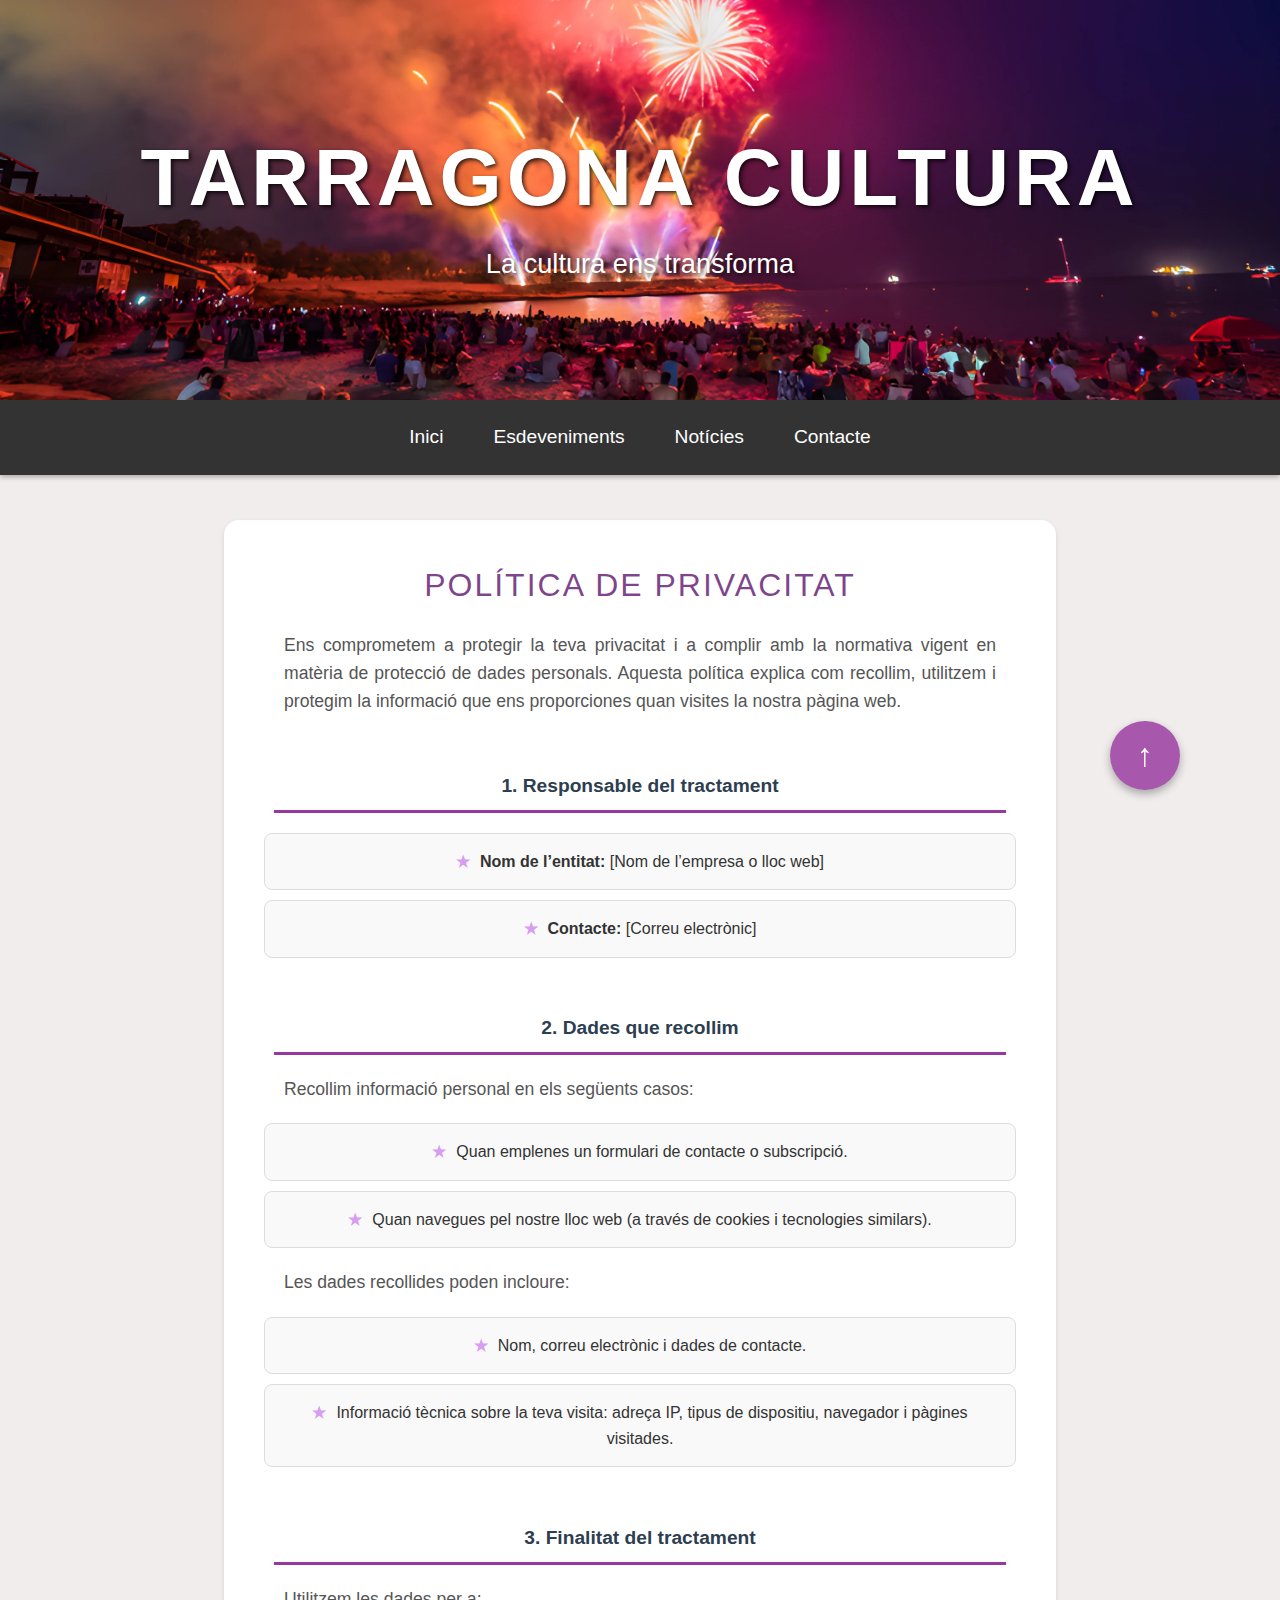
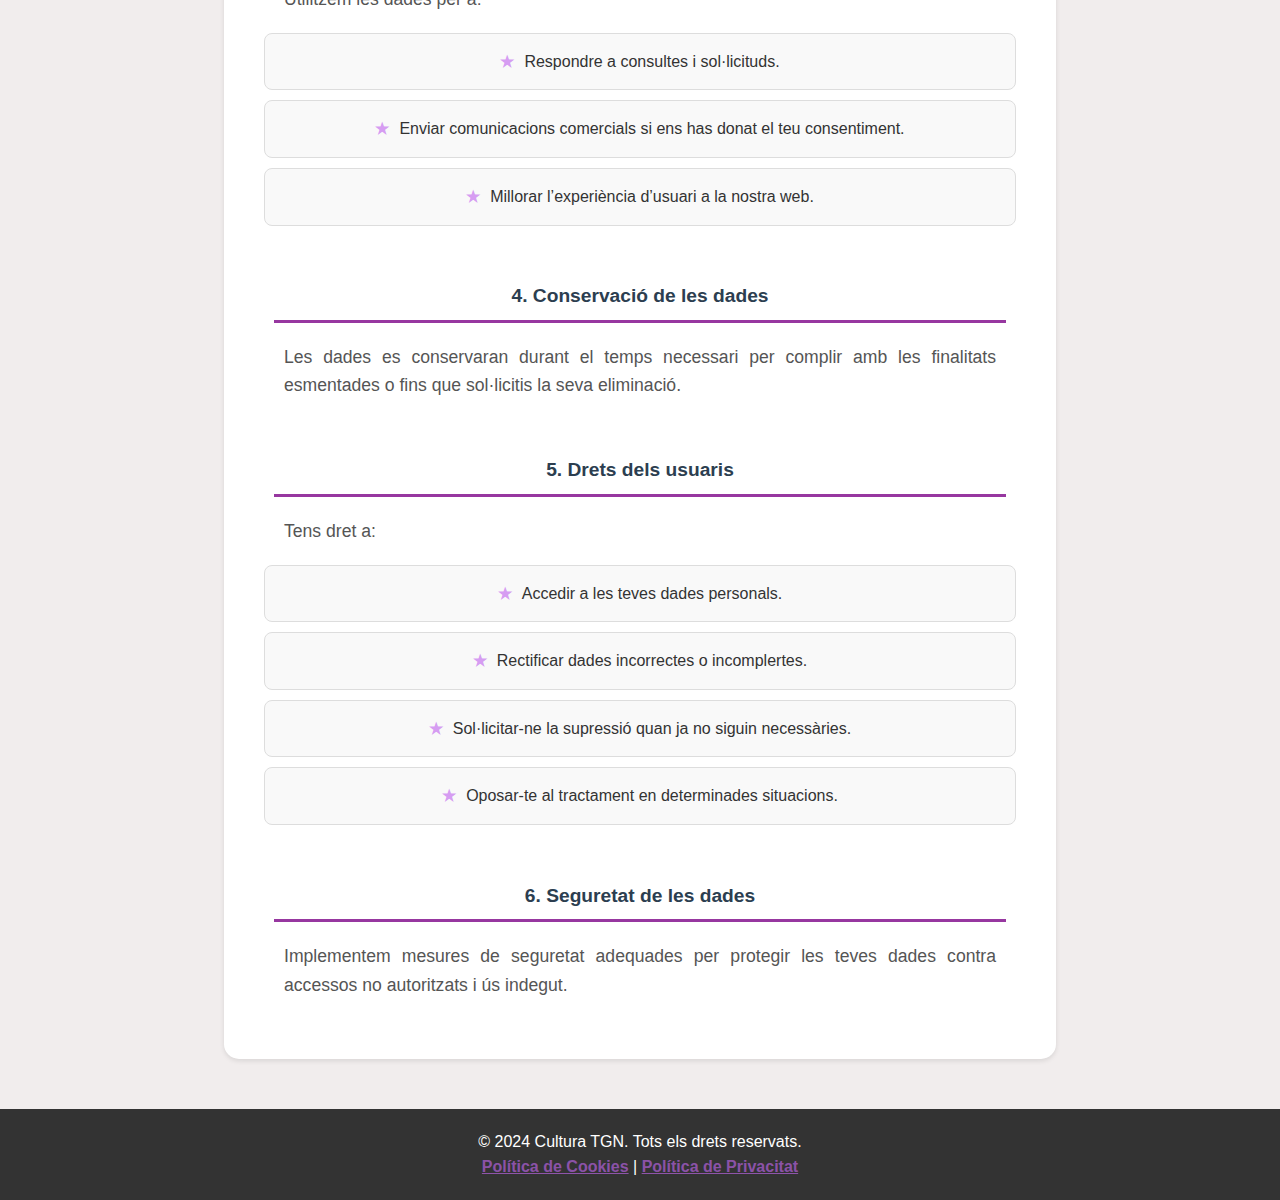
==== Politica_privacitat.html @ 9d604877 "Add files via upload" ====
<!DOCTYPE html>
<html lang="ca">

<head>
    <meta charset="UTF-8">
    <meta name="viewport" content="width=device-width, initial-scale=1.0">
    <meta name="description" content="Pàgina d'informació sobre la política de privacitat del lloc web.">
    <meta name="keywords" content="Política de Privacitat, Tarragona, Cultura, Informació, Agenda cultural">
    <title>Política de Privacitat</title>
    <link rel="stylesheet" href="style.css">
    <link rel="shortcut icon" href="imatges/favicon_tgn_transparente.ico" type="image/x-icon">
</head>

<body>
    <!-- Header -->
    <header>
        <a id="top"></a>
        <h1>TARRAGONA CULTURA</h1>
        <p>La cultura ens transforma</p>
    </header>

    <!-- Navegaci -->
    <nav>
        <ul>
            <li><a href="index.html">Inici</a></li>
            <li><a href="Esdeveniments.html">Esdeveniments</a></li>
            <li><a href="Noticies.html">Notícies</a></li>
            <li><a href="Contacte.html">Contacte</a></li>
        </ul>
    </nav>

    <!-- Contingut principal -->
    <main>
        <section id="Privacitat">
            <h2>Política de Privacitat</h2>
            <p>Ens comprometem a protegir la teva privacitat i a complir amb la normativa vigent en matèria de protecció de dades personals. Aquesta política explica com recollim, utilitzem i protegim la informació que ens proporciones quan visites la nostra pàgina web.</p>
            <br>
            <h3>1. Responsable del tractament</h3>
            <ul class="lista">
                <li><strong>Nom de l’entitat:</strong> [Nom de l’empresa o lloc web]</li>
                <li><strong>Contacte:</strong> [Correu electrònic]</li>
            </ul>
            <br>
            <h3>2. Dades que recollim</h3>
            <p>Recollim informació personal en els següents casos:</p>
            <ul class="lista">
                <li>Quan emplenes un formulari de contacte o subscripció.</li>
                <li>Quan navegues pel nostre lloc web (a través de cookies i tecnologies similars).</li>
            </ul>
            <p>Les dades recollides poden incloure:</p>
            <ul class="lista">
                <li>Nom, correu electrònic i dades de contacte.</li>
                <li>Informació tècnica sobre la teva visita: adreça IP, tipus de dispositiu, navegador i pàgines visitades.</li>
            </ul>
            <br>
            <h3>3. Finalitat del tractament</h3>
            <p>Utilitzem les dades per a:</p>
            <ul class="lista">
                <li>Respondre a consultes i sol·licituds.</li>
                <li>Enviar comunicacions comercials si ens has donat el teu consentiment.</li>
                <li>Millorar l’experiència d’usuari a la nostra web.</li>
            </ul>
            <br>
            <h3>4. Conservació de les dades</h3>
            <p>Les dades es conservaran durant el temps necessari per complir amb les finalitats esmentades o fins que sol·licitis la seva eliminació.</p>
            <br>
            <h3>5. Drets dels usuaris</h3>
            <p>Tens dret a:</p>
            <ul class="lista">
                <li>Accedir a les teves dades personals.</li>
                <li>Rectificar dades incorrectes o incomplertes.</li>
                <li>Sol·licitar-ne la supressió quan ja no siguin necessàries.</li>
                <li>Oposar-te al tractament en determinades situacions.</li>
            </ul>
            <br>
            <h3>6. Seguretat de les dades</h3>
            <p>Implementem mesures de seguretat adequades per protegir les teves dades contra accessos no autoritzats i ús indegut.</p>
        </section>
        <a href="#top" class="back-to-top">  ↑  </a>
    </main>


    <!-- Peu de página -->
    <footer>
        <p>© 2024 Cultura TGN. Tots els drets reservats.</p>
        <p>
            <a class="bookmark" href="Politica_cookies.html">Política de Cookies</a> | 
            <a class="bookmark" href="Politica_privacitat.html">Política de Privacitat</a>
        </p>
    </footer>

</body>
</html>
---- style.css ----
/* Estilos globales */
* {
    margin: 0;
    padding: 0;
    box-sizing: border-box;
}

body {
    line-height: 1.6;
    color: #333;
    background-color: #f1eded;
    padding: 0;
    margin: 0;
    font-family: Arial, Helvetica, sans-serif;
}

/* Estilos del encabezado */
header {
    background-color: #bb92c5;
    color: white;
    padding: 20px 10px;
    text-align: center;
    background-image: url('imatges/header.png');
    background-size: cover;
    background-position: center;
    height: 400px;
    color: white;
    display: flex;
    flex-direction: column;
    align-items: center;
    justify-content: center;
    text-align: center;
    padding: 20px;
}

header h1 {
    font-size: 5rem;
    font-weight: bold;
    letter-spacing: 5px;
    text-shadow: 2px 2px 4px rgba(0, 0, 0, 0.8);
    font-family: 'Franklin Gothic Medium', 'Arial Narrow', Arial, sans-serif;
}

header p {
    font-size: 1.7rem;
    text-shadow: 2px 2px 4px rgba(0, 0, 0, 0.7);
}

/* Navegación */
nav {
    background-color: #333;
    padding: 15px 0;
    box-shadow: 0 2px 5px rgba(0, 0, 0, 0.3);
    
}

nav ul {
    list-style: none;
    display: flex;
    justify-content: center;
    gap: 20px;
    margin: 0;
    padding: 2px;
    color: #fff;
}

nav ul li {
    position: relative;
    margin: 5px 0; 
    border-radius: 5px;
    text-align: center;
}

nav ul li a {
    text-decoration: none;
    color: white;
    font-size: 1.2rem;
    font-weight: 500;
    padding: 8px 15px;
    border-radius: 4px;
    transition: background-color 0.5s ease, color 0.5s ease, box-shadow 0.5s ease;
}

nav ul li a:hover {
    background-color: rgba(170, 130, 171, 0.268);
    color: #f0f0f0;
    box-shadow: 0px 4px 10px rgba(169, 127, 253, 0.9);
}

nav ul li::after {
    content: '';
    position: absolute;
    bottom: -4px;
    left: 0;
    right: 0;
    height: 2px;
    transform: scaleX(0);
    transform-origin: center;
    transition: transform 0.3s ease;
    background-color: rgba(169, 127, 253, 0.9);
}

nav ul li:hover::after {
    transform: scaleX(1);
}



/* Contenido principal */
main {
    display: flex;
    flex-wrap: wrap;
    gap: 20px;
    justify-content: space-between;
    width: 65%;
    margin: 0 auto;
    margin-top: 20px;
    flex-direction: row;
}

.noticias {
    flex: 1 1 calc(50% - 20px);
    max-width: calc(50% - 20px);
    background-color: white;
    padding: 25px;
    border-radius: 15px;
    box-shadow: 0 2px 5px rgba(0, 0, 0, 0.1);
}

.contenido {
    display: flex; 
    align-items: center; 
    justify-content: center;
    gap: 35px;
    padding: 10px;
    margin: 10px;
}

section {
    flex: 1 1 60%;
    background-color: white;
    padding: 40px;
    border-radius: 15px;
    box-shadow: 0 2px 5px rgba(0, 0, 0, 0.1);
    margin-top: 25px;
    text-align: center;
}

h2 {
    font-family: Impact, Haettenschweiler, 'Arial Narrow Bold', sans-serif;
    font-size: 2rem; 
    font-weight: 300; 
    text-align: center;
    color: #631a72d0; 
    text-transform: uppercase; 
    letter-spacing: 2px; 
}

section h3 {
    font-size: larger;
    font-weight: bold;
    color: #2c3e50;
    margin:10px;
    border-bottom: 3px solid #8c2296e7;
    padding-bottom: 8px;
    font-family: 'Segoe UI', Tahoma, Geneva, Verdana, sans-serif;
}

section p {
    font-size: 1.1rem;
    margin: 20px;
    color: #555;
    text-align: justify;
}

img {

    border-radius: 15px;
    box-shadow: 0 4px 8px rgba(0, 0, 0, 0.2);
    transition: transform 0.3s, filter 0.3s;
    margin: 20px 0px;
}

img:hover {
    transform: scale(1.01);
    filter: brightness(0.9);
}

iframe {
    border: none;
    border-radius: 10px;
    box-shadow: 0 4px 15px rgba(0, 0, 0, 0.3);
    margin: 20px 0;
    width: 100%;
    height: 550px;
}

/* Listas*/
.lista {
    list-style-type: none; 
    padding: 0; 
    margin: 20px 0; 
    width: 100%;
}

.lista li {
    background-color: #f9f9f9;
    border: 1px solid #ddd; 
    border-radius: 8px; 
    padding: 15px; 
    margin-bottom: 10px; 
    transition: background-color 0.3s, transform 0.3s; 
}

.lista li:hover {
    background-color: #e0e0e0; 
    transform: translateY(-2px); 
    box-shadow: 0 4px 8px rgba(0, 0, 0, 0.1); 
}

.lista li::before {
    content: '★'; 
    color: #c166eea4; 
    font-weight: bold; 
    margin-right: 10px; 
}

/* Enlaces */
a.veure_mes {
    display: inline-block;
    background-color: #8c2296bb;
    color: #ffffff; 
    padding: 8px 16px;
    border-radius: 5px; 
    text-decoration: none;
    font-weight: 500; 
    font-size: 1rem; 
    margin: 8px;
    transition: background-color 0.3s ease, transform 0.2s ease;
}

a.veure_mes:hover {
    background-color: #dfade3e7;
    transform: translateY(-3px); 
    box-shadow: 0 4px 8px rgba(0, 0, 0, 0.1); 
}

a.bookmark {
    color: #c166eea4;
    font-weight: bold;
}


/* Barra lateral (aside) */
aside {
    flex: 0 0 300px;
    background: linear-gradient(45deg, rgba(12, 227, 154, 0.1), rgba(105, 0, 127, 0.1), rgba(252, 9, 135, 0.1));
    padding: 20px;
    border-radius: 5px;
    box-shadow: 0 2px 5px rgba(0, 0, 0, 0.3);
    margin-top: 20px;
}

aside h3 {
    font-size: 1.5rem;
    margin-bottom: 10px;

}

/* Tablas */
table {
    font-size: smaller;
    width:55%;
    border-collapse: collapse;
    margin: 20px 0;
    box-shadow: 0 2px 10px rgba(0, 0, 0, 0.1);
    background-color: #f6f5f5;
    border-radius: 10px;
    margin: 20px auto;
}

th, td {
    padding: 8px;
    text-align: left;
    border-bottom: 1px solid #ddddddef;
    border-right: 1px solid #ddddddef

}
/* Formulario */
.form {
    flex: 1;
    background-color: white;
    padding: 25px;
    border-radius: 15px;
    box-shadow: 0 2px 5px rgba(0, 0, 0, 0.1);
    text-align: center;
    margin: 30px auto;
    width: 45%; 
}

label {
    display:block;
    margin: 10px 0 5px;
}
input, select, textarea {
    padding: 5px;
    margin-bottom: 20px;
    margin-top: 5px;
    border: 1px solid #ccc;
    border-radius: 4px;
    
}

/* Botón para subir al top*/
.back-to-top {
    position: fixed;
    bottom: 110px;
    right: 100px;
    background-color: #8c2296bb;
    color: white;
    font-weight:bolder;
    padding: 9px 27px;
    border-radius: 40px;
    text-decoration: none; 
    box-shadow: 0 4px 8px rgba(0, 0, 0, 0.3); 
    transition: background-color 0.5s;
    font-size: 2rem;
}

.back-to-top:hover {
    background-color: #dfade3e7;
    transform: translateY(-3px); 
    box-shadow: 0 4px 8px rgba(0, 0, 0, 0.1);
}

/* Pie de página */
footer {
    background-color: #333333;
    color: white;
    text-align: center;
    padding: 20px 0;
    margin-top: 50px;
    position: relative;
    bottom: 0;
    width: 100%;
}

footer p {
    font-size: 1rem;
}

/* Estilos responsivos */
/* Para tabletas (pantallas de 768px a 1024px) */
@media (max-width: 1024px) {
    main {
        width: 90%;
    }

    .noticias {
        flex: 1 1 calc(100% - 20px);
        max-width: 100%;
    }

    aside {
        flex: 0 0 100%;
        margin-top: 20px;
    }

    header h1 {
        font-size: 3.5rem;
    }

    header p {
        font-size: 1.5rem;
    }

    nav ul {
        flex-direction: column;
        gap: 10px;
    }

    nav ul li {
        margin: 0;
    }

    .form {
        width: 90%;
    }
}

/* Para teléfonos móviles (pantallas de 480px a 768px) */
@media (max-width: 1024px) {
    main {
        width: 90%;
    }

    .noticias {
        flex: 1 1 calc(100% - 20px);
        max-width: 100%;
    }

    aside {
        flex: 0 0 100%;
        margin-top: 20px;
    }

    header h1 {
        font-size: 3.5rem;
    }

    header p {
        font-size: 1.5rem;
    }

    nav ul {
        flex-direction: column;
        gap: 10px;
    }

    nav ul li {
        margin: 0;
    }

    .form {
        width: 90%;
    }
}

@media (max-width: 768px) {
    header h1 {
        font-size: 2.5rem;
    }

    header p {
        font-size: 1.2rem;
    }

    nav ul {
        flex-direction: column;
        padding: 0;
    }

    nav ul li {
        margin: 5px 0;
    }

    main {
        flex-direction: column;
        width: 100%;
    }

    .noticias {
        flex: 1 1 100%;
        max-width: 100%;
    }

    aside {
        flex: 0 0 100%;
        margin-top: 20px;
    }

    .form {
        width: 90%;
    }

    img {
        width: 100%;
        height: auto;
    }

    table {
        width: 100%;
    }

    .back-to-top {
        bottom: 80px;
        right: 20px;
        font-size: 1.5rem;
    }
}

/* Para pantallas muy pequeñas (menos de 480px) */
@media (max-width: 480px) {
    header h1 {
        font-size: 2rem;
    }

    header p {
        font-size: 1rem;
    }

    nav ul li a {
        font-size: 1rem;
    }

    .form {
        width: 95%;
    }

    .back-to-top {
        padding: 10px 20px;
        font-size: 1.2rem;
    }
}
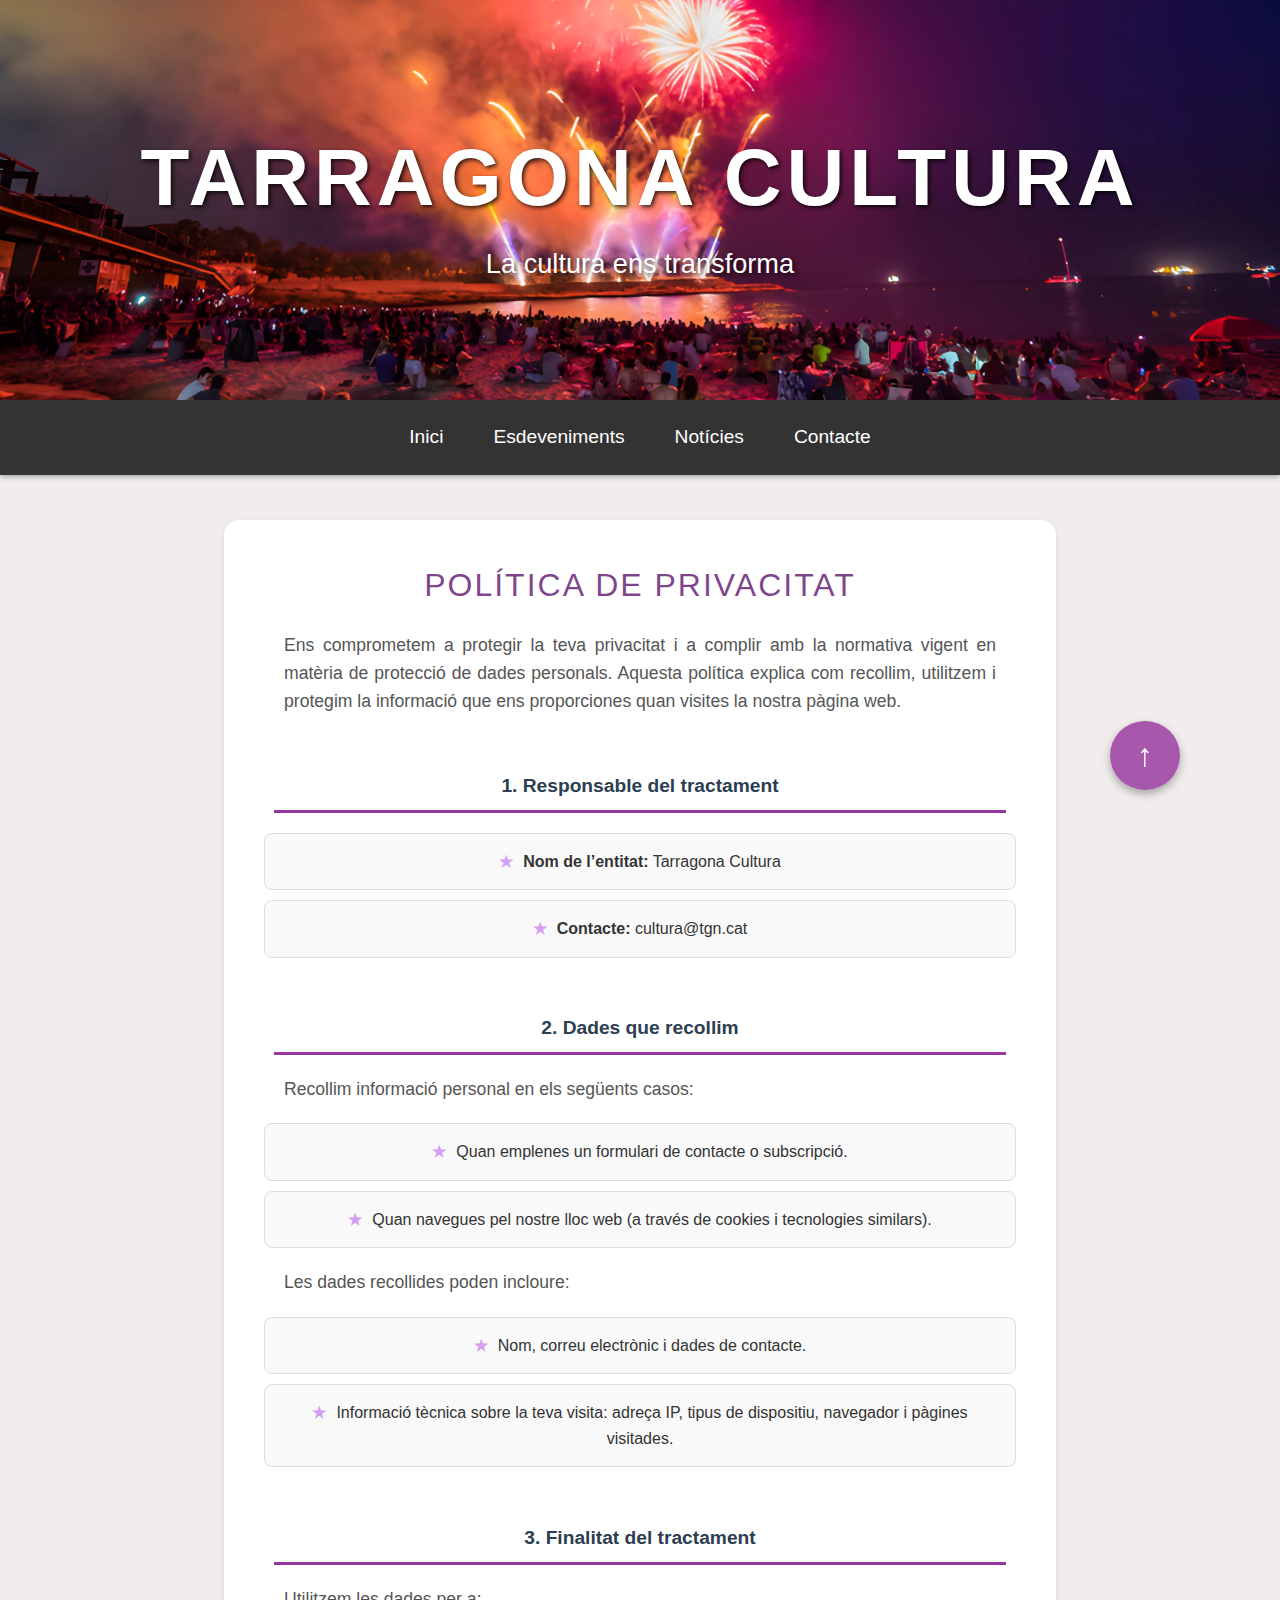
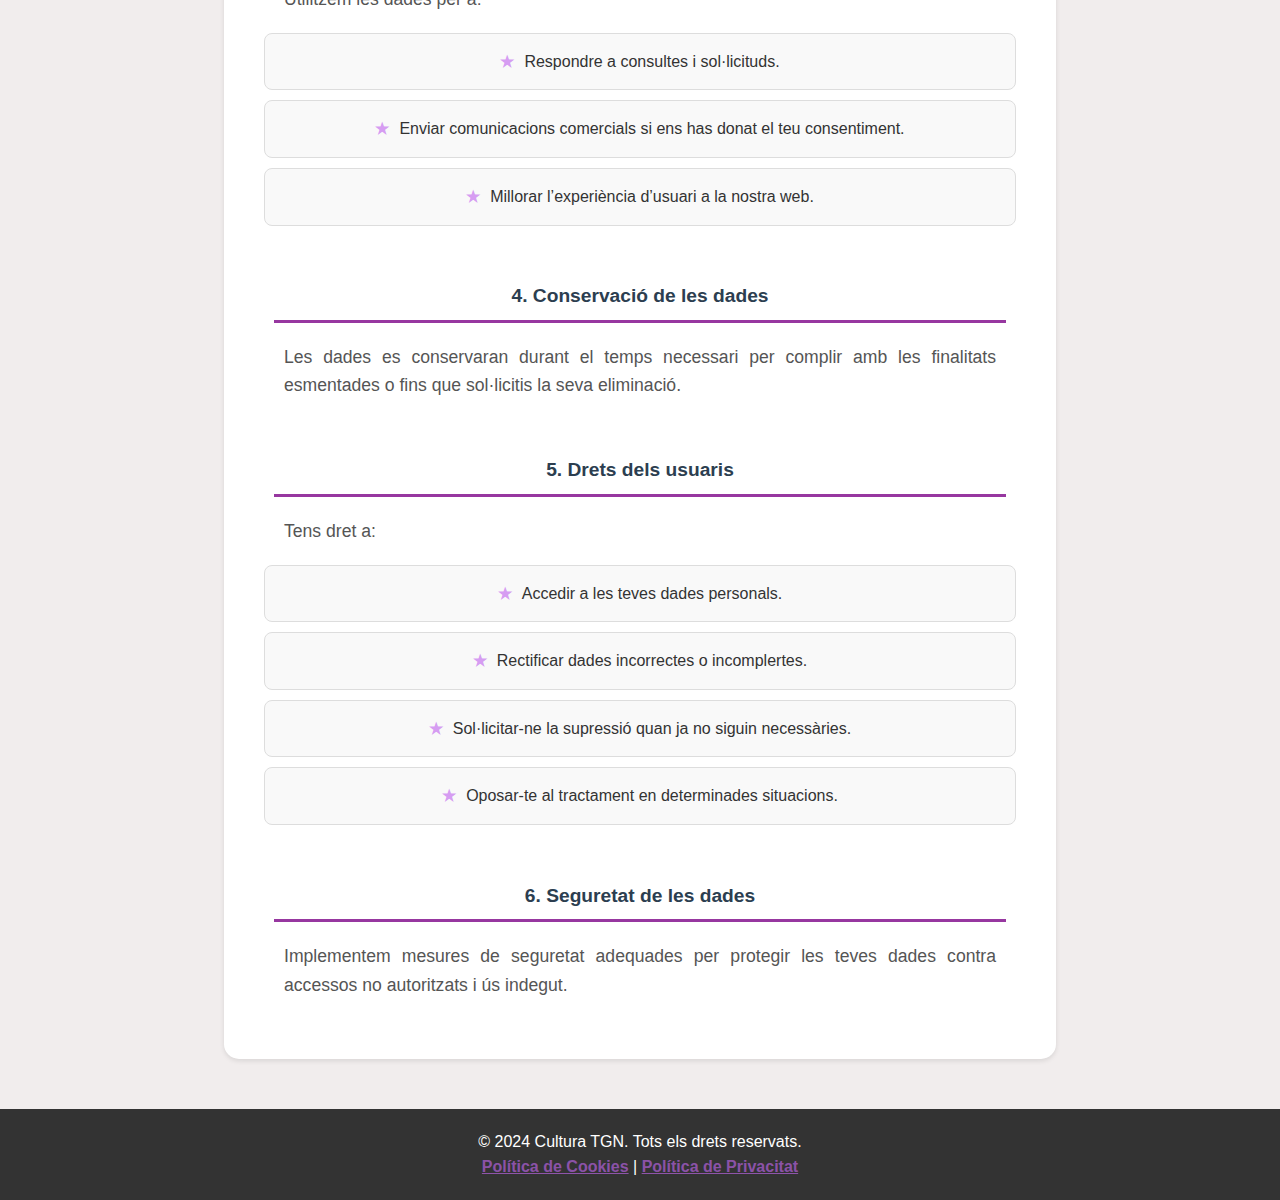
==== commit c61807b7: "Update Politica_privacitat.html" ====
--- a/Politica_privacitat.html
+++ b/Politica_privacitat.html
@@ -37,8 +37,8 @@
             <br>
             <h3>1. Responsable del tractament</h3>
             <ul class="lista">
-                <li><strong>Nom de l’entitat:</strong> [Nom de l’empresa o lloc web]</li>
-                <li><strong>Contacte:</strong> [Correu electrònic]</li>
+                <li><strong>Nom de l’entitat:</strong> Tarragona Cultura</li>
+                <li><strong>Contacte:</strong> cultura@tgn.cat</li>
             </ul>
             <br>
             <h3>2. Dades que recollim</h3>
